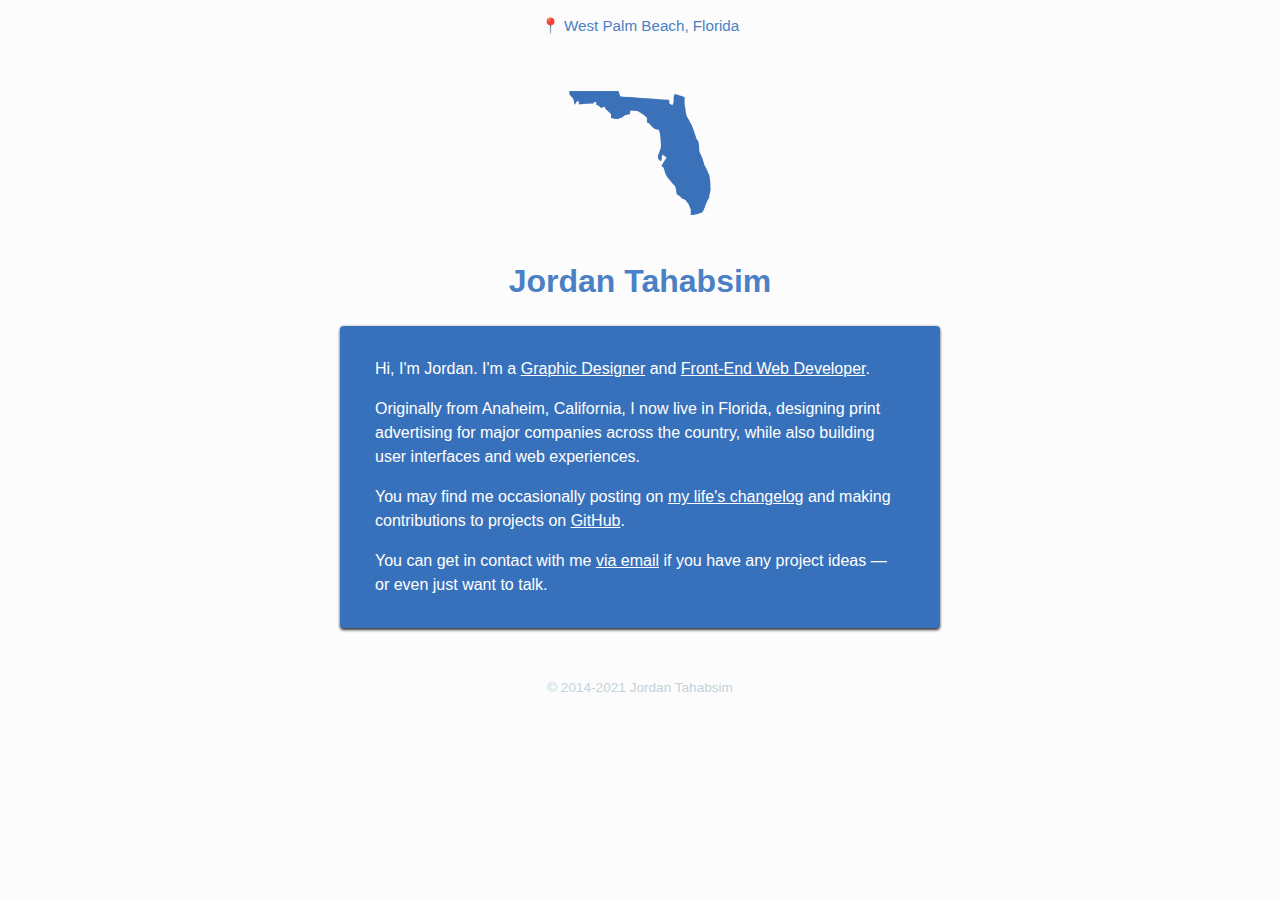
==== about.html @ 49d8fe6f "Changed to blog" ====
<!DOCTYPE html>
<html>
<head>
  <!-- DID YOU KNOW... -->
  <title>Jordan Tahabsim</title>
  <!-- IS THE BEST? -->
  <!-- YEAH, ME NEITHER! -->
  <meta charset="utf-8">
  <meta name="viewport" content="width=device-width">
  <!-- CURSIVE TITLE FONT -->
  <link rel="stylesheet" type="text/css" href="style.css">
  <link rel="stylesheet" type="text/css" href="/fonts/fugaz-one.css">
</head>
<body>
  <div class="top">
    <p class="location">&#128205 West Palm Beach, Florida</p>
    <!-- MAIN PICTURE -->
    <img class="top-picture" src="img/FL@2x.png">
    <!-- MY NAME -->
    <h1 class="top-name">Jordan Tahabsim</h1>
  </div>
  <!-- NAV COMING SOOn
  <div class="nav">
    <ul>
      <li>
      <a href="#" class="current">Home</a>
      </li>
      <li>
      <a href="#" class="closed">Portfolio (Coming Soon)</a> 
      </li>
    </ul>
  </div>
  -->
  <!-- BEGIN BODY -->
  <div class="middle">
    
    <!-- BLURB -->
    <p>Hi, I'm Jordan. I'm a <a href="https://clubmembermagazine.com">Graphic Designer</a> and <a href="https://watersoluble.software">Front-End Web Developer</a>.</p>
    <!-- LINKS -->
    <p>
      Originally from Anaheim, California, I now live in Florida, designing print advertising for major companies across the country, while also building user interfaces and web experiences.
    </p>
    <p>
      You may find me occasionally posting on <a href="https://tahabs.im">my life's changelog</a> and making contributions to projects on <a href="https://github.com/tahabsim">GitHub</a>.
    </p>
    <!-- EMAIL -->
    <p>You can get in contact with me <a href="mailto:hello@tahabs.im">via email</a> if you have any project ideas &mdash; or even just want to talk.</p>
  </div>
  <!-- END BODY -->
  <footer>
    <div class="copy">© 2014-2021 Jordan Tahabsim</div>
  </footer>
</body>
</html>
---- style.css ----
body {
      font-family: -apple-system, 'Helvetica Neue', Helvetica, Arial, sans-serif;
      text-rendering: optimizeLegibility;
      font-weight: 400;
      padding: 0; 
      max-width: 600px;
      margin: 0 auto;
      text-align: center;
      line-height: 1.5;
      font-size: 1em;
      background-color: #FCFCFC;
    }

    /* PICTURE AND NAME */
    .top-picture {
      padding-top: 25px;
      width: 150px;
      height: auto;
    }

    .top-name {
      /* font-family: 'Fugaz One', cursive; */
      color: #4C80C5;
    }

    .aboutme {
        color: #4C80C5;
        padding-bottom: 1.5em;
    }

    .aboutme a {
        color: #4C80C5;
        text-decoration: none;
    }

    /* NAV */
    /** NAV COMING SOON
    .nav a {
      text-decoration: none;
    }

    .nav ul {
      list-style: none;
    }

    .nav ul li {
      display: inline;
      Ç
      margin: 0px 25px 0px 25px;
    }

    .nav ul li .current {
      color: #3871BB;
    }

    .nav ul li .closed  {
      color: #c3d2d9;
      border-bottom: .25rem solid #c3d2d9;
    }

    .nav ul li .closed:hover {
      color: #3871BB;
      border-bottom: .25rem solid #3871BB;
    }
    **/

    /* MAIN BODY */
    .middle {
      margin: auto;
      text-justify: auto;
      text-align: left;
      padding: 15px 35px 15px 35px;
      color: #FFF;
      border-radius: 4px;
      background-color: #3871BB;
      box-shadow: 0 1.5px 3px #333;
    }

    .middle a {
      color: #FFF;
    }


    .middle ul {
      text-align: left;
    }

    .location {
      text-align: center;
      font-size: .95em;
      font-weight: 400;
      color: #4C80C5;
    }
    
    .ptitle {
        font-size: 2em;
        font-style: italic;
        font-weight: bold;
    }

    .pptitle {
        text-align: left;
        font-size: 2em;
        font-weight: bold;
    }

    .pdate {
        color:#B0B0B0;
        font-style: italic; 
        padding-left: .5em;
        font-weight: bold;
    }
    .ppdate {
        color:#B0B0B0;
        font-style: italic; 
        text-align: left;
        font-size: 1em;
        padding-top: 1em;
        font-weight: bold;
    }

    .ptop {
            border-bottom: .25rem solid #FFF;
    }

    .pcontent {
        padding-top: 1em;
        text-align: left;
    }


    footer .copy {
      padding: 50px;
      font-size: .85em;
      color: #c3d2d9;
      font-weight: 400;
    }

    /* MOBILE STYLES */
    @media (max-width: 600px) {

      .middle {
        border-radius: 0;
        box-shadow: 0 0 0;
      }
    }
---- fonts/fugaz-one.css ----
/* fugaz-one-regular - latin */
@font-face {
  font-family: 'Fugaz One';
  font-style: normal;
  font-weight: 400;
  src: url('ttf/fugaz-one-v6-latin-regular.eot'); /* IE9 Compat Modes */
  src: local('Fugaz One'), local('FugazOne-Regular'),
       url('ttf/fugaz-one-v6-latin-regular.eot?#iefix') format('embedded-opentype'), /* IE6-IE8 */
       url('ttf/fugaz-one-v6-latin-regular.woff2') format('woff2'), /* Super Modern Browsers */
       url('ttf/fugaz-one-v6-latin-regular.woff') format('woff'), /* Modern Browsers */
       url('ttf/fugaz-one-v6-latin-regular.ttf') format('truetype'), /* Safari, Android, iOS */
       url('ttf/fugaz-one-v6-latin-regular.svg#FugazOne') format('svg'); /* Legacy iOS */
}
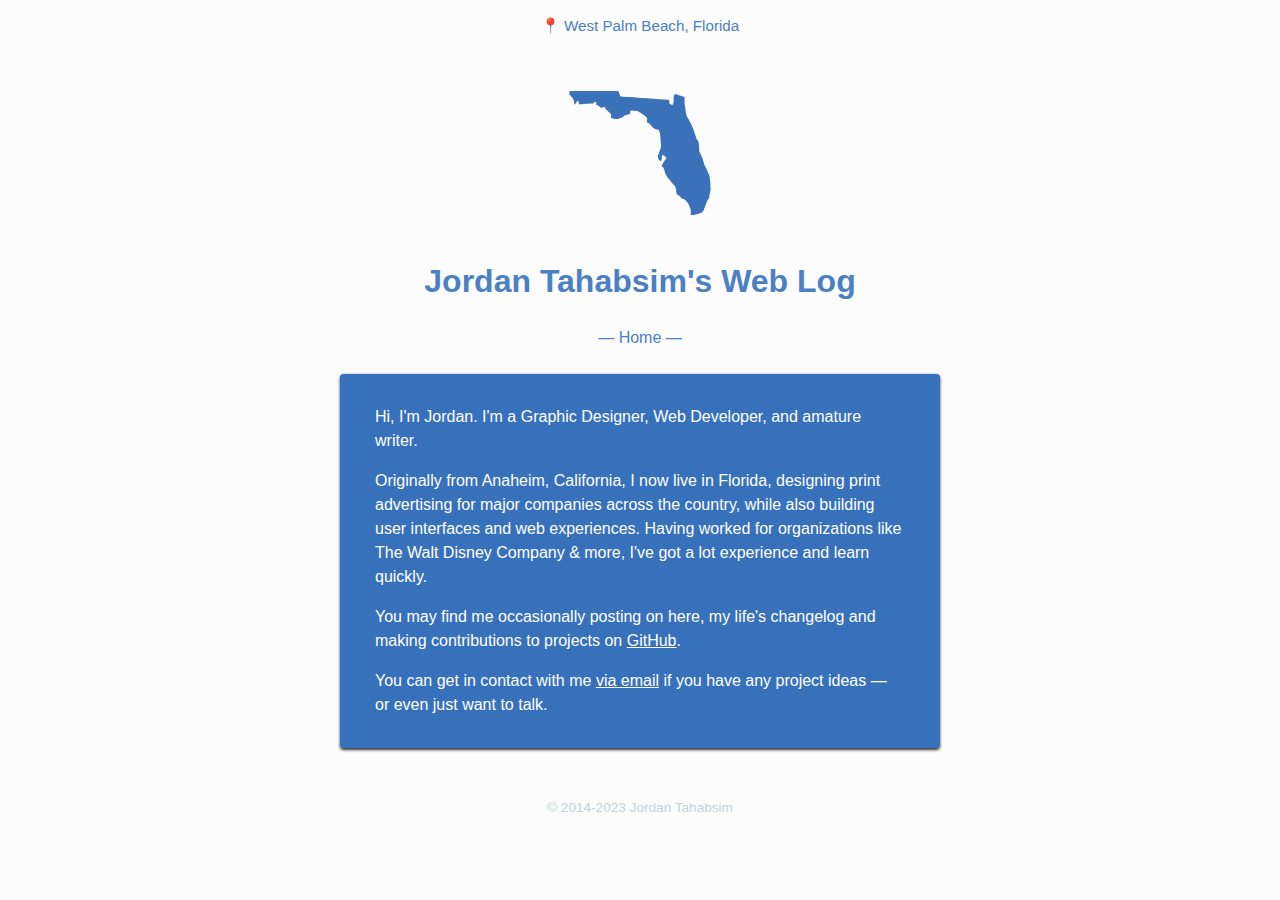
==== commit 27c14891: "Fixed about page" ====
--- a/about.html
+++ b/about.html
@@ -18,7 +18,8 @@
     <!-- MAIN PICTURE -->
     <img class="top-picture" src="img/FL@2x.png">
     <!-- MY NAME -->
-    <h1 class="top-name">Jordan Tahabsim</h1>
+    <h1 class="top-name"><a href="index.html">Jordan Tahabsim's Web Log</a></h1>
+    <div class="aboutme">&mdash; <a href="index.html"> Home </a> &mdash;</div>
   </div>
   <!-- NAV COMING SOOn
   <div class="nav">
@@ -36,20 +37,20 @@
   <div class="middle">
     
     <!-- BLURB -->
-    <p>Hi, I'm Jordan. I'm a <a href="https://clubmembermagazine.com">Graphic Designer</a> and <a href="https://watersoluble.software">Front-End Web Developer</a>.</p>
+    <p>Hi, I'm Jordan. I'm a Graphic Designer, Web Developer, and amature writer.
     <!-- LINKS -->
     <p>
-      Originally from Anaheim, California, I now live in Florida, designing print advertising for major companies across the country, while also building user interfaces and web experiences.
+      Originally from Anaheim, California, I now live in Florida, designing print advertising for major companies across the country, while also building user interfaces and web experiences. Having worked for organizations like The Walt Disney Company & more, I've got a lot experience and learn quickly.
     </p>
     <p>
-      You may find me occasionally posting on <a href="https://tahabs.im">my life's changelog</a> and making contributions to projects on <a href="https://github.com/tahabsim">GitHub</a>.
+      You may find me occasionally posting on here, my life's changelog and making contributions to projects on <a href="https://github.com/tahabsim">GitHub</a>.
     </p>
     <!-- EMAIL -->
-    <p>You can get in contact with me <a href="mailto:hello@tahabs.im">via email</a> if you have any project ideas &mdash; or even just want to talk.</p>
+    <p>You can get in contact with me <a href="mailto:hello@tahabsim.org">via email</a> if you have any project ideas &mdash; or even just want to talk.</p>
   </div>
   <!-- END BODY -->
   <footer>
-    <div class="copy">© 2014-2021 Jordan Tahabsim</div>
+    <div class="copy">© 2014-2023 Jordan Tahabsim</div>
   </footer>
 </body>
 </html>
--- a/style.css
+++ b/style.css
@@ -22,6 +22,36 @@
       /* font-family: 'Fugaz One', cursive; */
       color: #4C80C5;
     }
+
+    .top-name a {
+      text-decoration: none;
+
+      color: #4C80C5;
+/*
+  background-image: linear-gradient(
+    -225deg,
+    #231557 0%,
+    #44107a 29%,
+    #ff1361 67%,
+    #4C80C5 100%
+  );
+  background-size: auto auto;
+  background-clip: border-box;
+  background-size: 200% auto;
+  color: #fff;
+  background-clip: text;
+  text-fill-color: transparent;
+  -webkit-background-clip: text;
+  -webkit-text-fill-color: transparent;
+  animation: textclip 2s linear infinite;
+  display: inline-block;
+}
+
+@keyframes textclip {
+  to {
+    background-position: 200% center;
+    }*/
+  }
 
     .aboutme {
         color: #4C80C5;
@@ -128,6 +158,10 @@
         text-align: left;
     }
 
+    .mastodon {
+      display: none;
+    }
+
 
     footer .copy {
       padding: 50px;
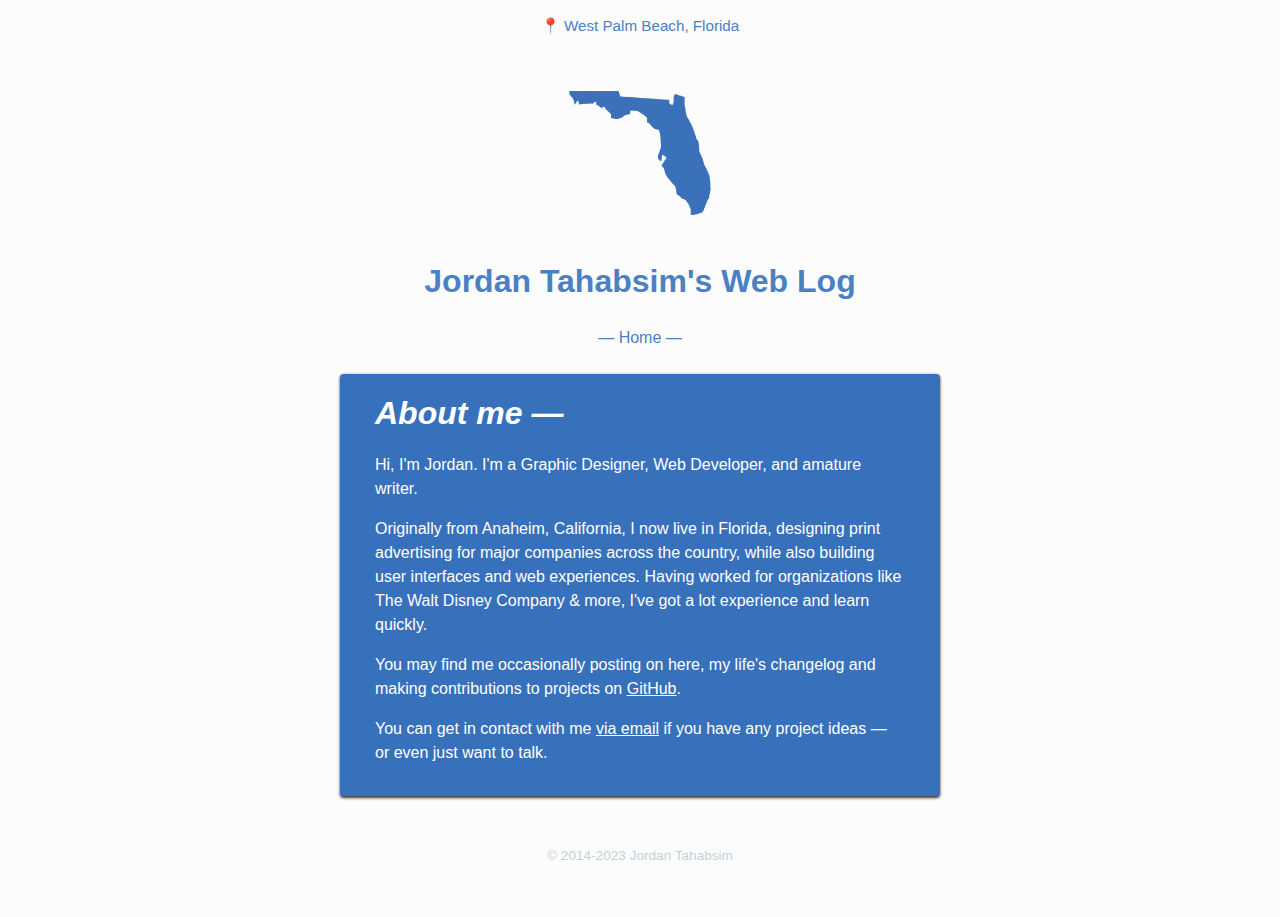
==== commit c88e3958: "Starting Small" ====
--- a/about.html
+++ b/about.html
@@ -35,7 +35,7 @@
   -->
   <!-- BEGIN BODY -->
   <div class="middle">
-    
+    <div class="ptitle">About me &mdash;</div>
     <!-- BLURB -->
     <p>Hi, I'm Jordan. I'm a Graphic Designer, Web Developer, and amature writer.
     <!-- LINKS -->
--- a/style.css
+++ b/style.css
@@ -52,6 +52,12 @@
     background-position: 200% center;
     }*/
   }
+
+
+    .top-name a:active {
+      text-decoration: none;
+
+      color: #4C80C5;}
 
     .aboutme {
         color: #4C80C5;
